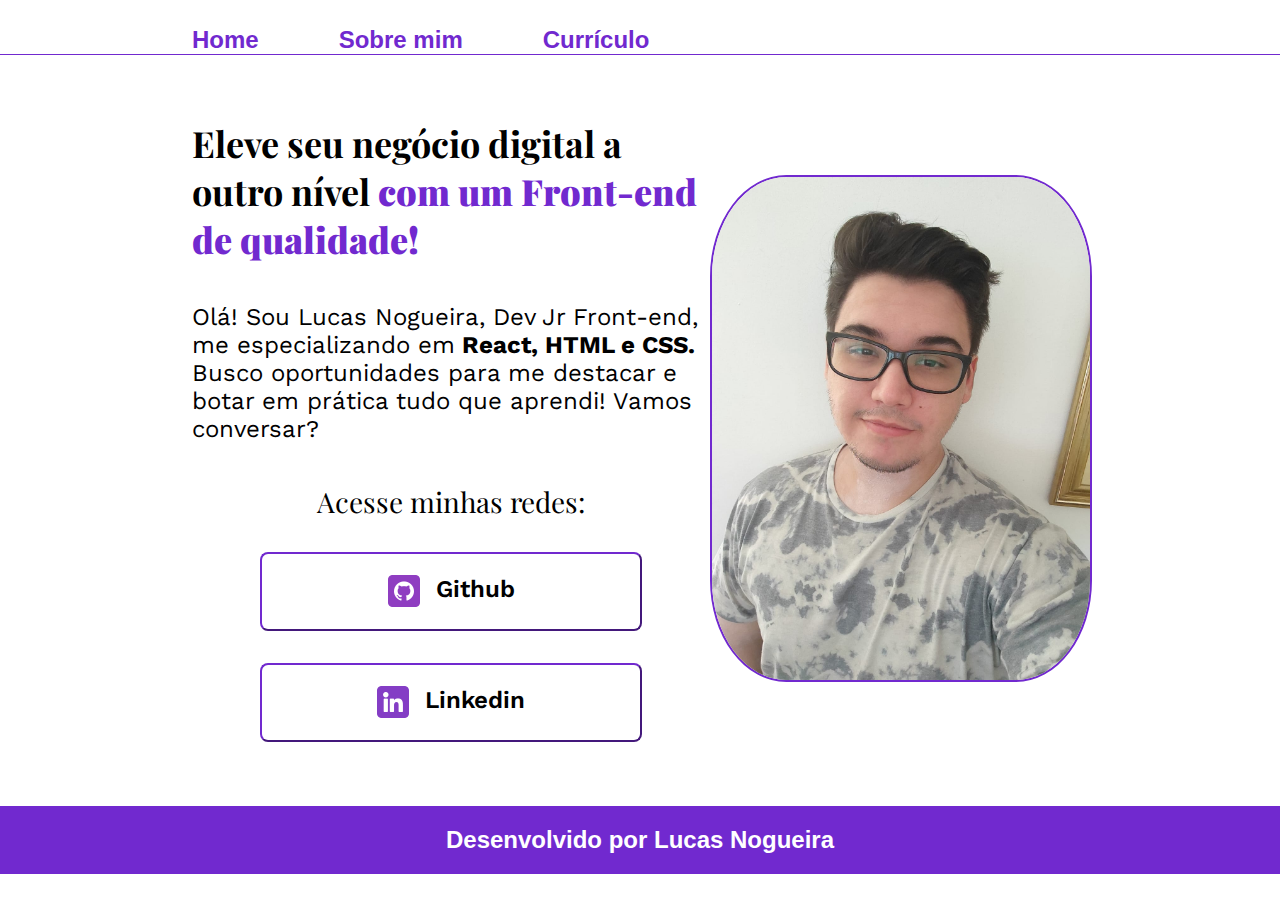
==== index.html @ 48abc3b7 "first commit" ====
<!DOCTYPE html>
<html lang="pt-br">

<head>
    <meta charset="UTF-8">
    <meta http-equiv="X-UA-Compatible" content="IE-edge">
    <meta name="viewport" content="width=device-width, initial-scale=1.0">
    <title>Portfolio</title>
    <link rel="stylesheet" href="./Styles/principal.css">
</head>

<body>
    <header class="cabecalho">
        <nav class="menu">
            <a class="menu__link" href="index.html">Home</a>
            <a class="menu__link" href="SobreMim.html">Sobre mim</a>
            <a class="menu__link" href="Curriculo.html"> Currículo</a>
        </nav>
    </header>
    <main class="apresentacao">
        <section class="apresentacao__conteudo">
            <h1 class="titulo">Eleve seu negócio digital a outro nível <strong class='titulo-destaque'>com um Front-end
                    de qualidade!</strong></h1>
            <p class="paragrafo">Olá! Sou Lucas Nogueira, Dev Jr Front-end, me especializando em<strong> React, HTML e
                    CSS.</strong> Busco oportunidades para me destacar e botar em prática tudo que aprendi!<span> Vamos
                    conversar?</span></p>
            <div class="links">
                <h2 class="links__titulo">Acesse minhas redes:</h2>
                <a class="botao" href="https://github.com/LLawlietB1" target="_blank">
                    <img src="./assets/Github.png">
                    Github</a>
                <a class="botao" href="https://www.linkedin.com/in/lucas-nogueira-9866b01a2/" target="_blank">
                    <img src="./assets/linkedin.png">
                    Linkedin</a>
            </div>
        </section>
        <div class="container">
            <img class="img__principal" src="./assets/minha_foto.png" alt="Foto do usuário" />
            <div class="overlay">
                <div class="text">Contatos na Aba Curriculo</div>
            </div>
        </div>
    </main>

    <footer class="rodape">
        <p>
            <strong>Desenvolvido por Lucas Nogueira</strong>
        </p>
    </footer>
</body>

</html>
---- Styles/principal.css ----
@import url('https://fonts.googleapis.com/css2?family=Playfair+Display:ital,wght@0,400..900;1,400..900&display=swap');
@import url('https://fonts.googleapis.com/css2?family=Playfair+Display:ital,wght@0,400..900;1,400..900&family=Work+Sans:ital,wght@0,100..900;1,100..900&display=swap');


:root {
    --cor-primaria: rgb(255, 255, 255);
    --cor-secundaria: rgb(0, 0, 0);
    --cor-tercearia: rgb(113, 41, 207);

    --fonte--titulo: "Playfair Display", serif;
    --fonte-paragrafo: "Work Sans", sans-serif;
    --fonte-trechos: Verdana, Geneva, Tahoma, sans-serif;
}

* {
    margin: 0;
    padding: 0;
}

body {
    box-sizing: border-box;
    background-color: var(--cor-primaria);
    color: var(--cor-secundaria);
}


img {
    max-width: 400px;
    max-height: 600px;
    width: auto;
    height: auto;
    border-radius: 10%;
}

img.img__principal {
    max-width: 400px;
    max-height: 600px;
    width: 100%;
    height: auto;
    border-radius: 20%;
    border: 2px solid var(--cor-tercearia);
}

.cabecalho {
    padding: 2% 0 0 15%;
    border-bottom: 1px solid var(--cor-tercearia);
}

.menu {
    display: flex;
    gap: 80px;
}

.menu__link {
    font-family: var(--fonte-trechos);
    font-size: 24px;
    font-weight: 600;
    color: var(--cor-tercearia);
    text-decoration: none;
}

.apresentacao {
    padding: 5% 15%;
    display: flex;
    align-items: center;
    justify-content: space-between;
}

.apresentacao__conteudo {
    width: 615px;
    display: flex;
    flex-direction: column;
    gap: 40px;

}

.titulo {
    font-size: 36px;
    font-family: var(--fonte--titulo);
}

.titulo-destaque {
    color: var(--cor-tercearia);
}


.paragrafo {
    font-size: 24px;
    font-family: var(--fonte-paragrafo);
}

.links {
    display: flex;
    flex-direction: column;
    justify-content: space-between;
    align-items: center;
    gap: 32px;
}

.botao {
    display: flex;
    justify-content: center;
    gap: 16px;
    width: 378px;
    text-align: center;
    border-radius: 8px;
    border: 2px outset var(--cor-tercearia);
    font-size: 24px;
    padding: 21.5px 0;
    text-decoration: none;
    color: var(--cor-secundaria);
    font-family: var(--fonte-paragrafo);
    font-weight: 600;
}

.links__titulo {
    font-family: var(--fonte--titulo);
    font-weight: 400;
    font-size: 28px;
}

.botao:hover {
    background-color: var(--cor-secundaria);
    color: var(--cor-primaria);
}

.rodape {
    padding: 20px;
    color: var(--cor-primaria);
    background-color: var(--cor-tercearia);
    text-align: center;
    font-family: var(--fonte-trechos);
    font-size: 24px;
    font-weight: 400 bold;
}

.container {
    position: relative;
    width: 50%;
    max-width: 403px;
    max-height: 600px;
}

.overlay {
    position: absolute;
    bottom: 100%;
    left: 0;
    right: 0;
    background-color: var(--cor-tercearia);
    overflow: hidden;
    width: 100%;
    height: 0;
    transition: .5s ease;
    border-radius: 20%;
}

.container:hover .overlay {
    bottom: 0;
    height: 100%;
}

.text {
    color: var(--cor-primaria);
    font-size: 20px;
    position: absolute;
    top: 50%;
    left: 50%;
    -webkit-transform: translate(-50%, -50%);
    -ms-transform: translate(-50%, -50%);
    transform: translate(-50%, -50%);
    text-align: center;
    font-family: var(--fonte-paragrafo);
}
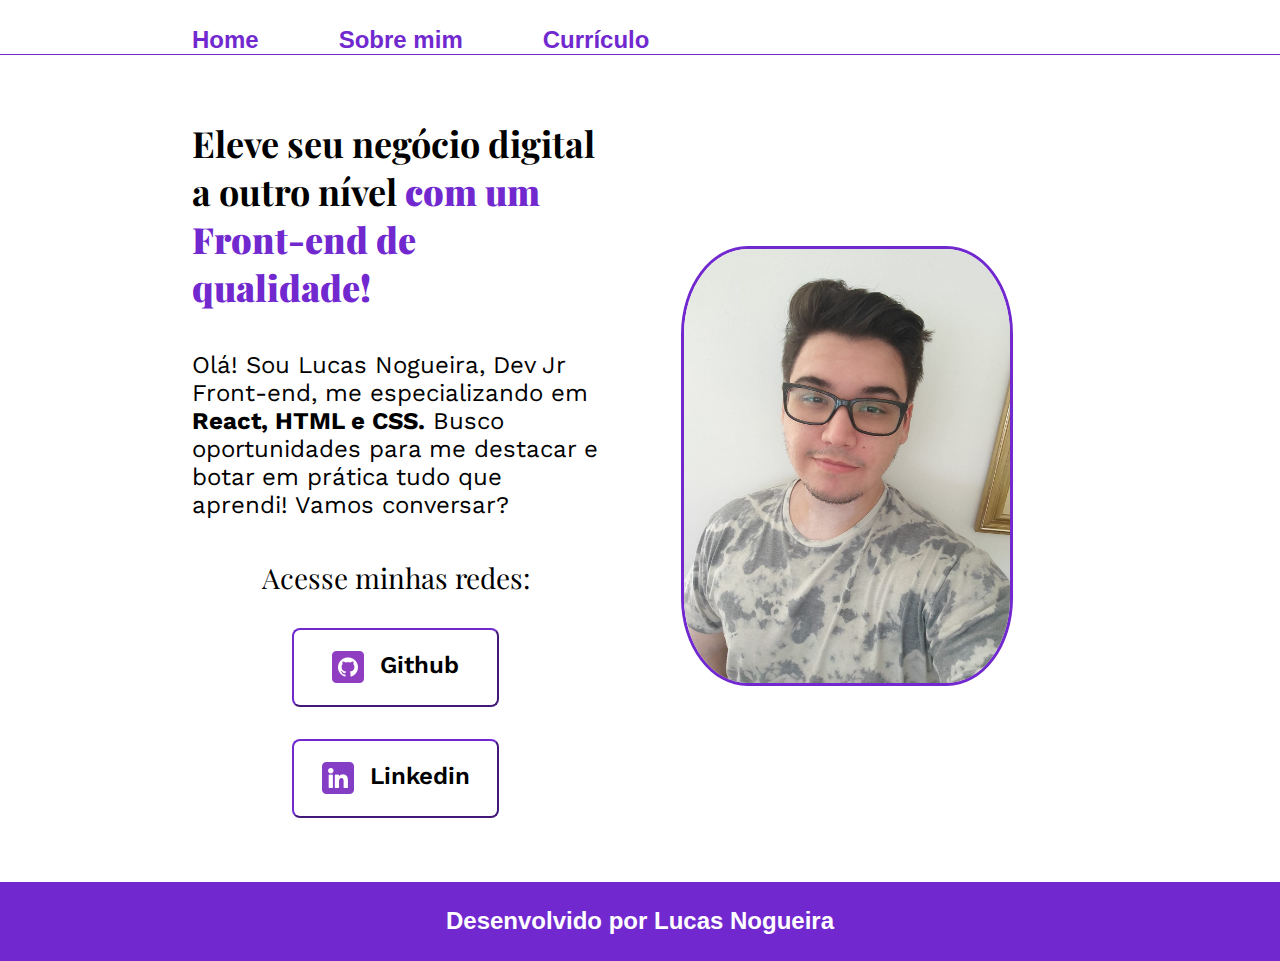
==== commit 5f82ac5d: "v0.1" ====
--- a/index.html
+++ b/index.html
@@ -5,7 +5,8 @@
     <meta charset="UTF-8">
     <meta http-equiv="X-UA-Compatible" content="IE-edge">
     <meta name="viewport" content="width=device-width, initial-scale=1.0">
-    <title>Portfolio</title>
+    <link rel="shortcut icon" type="imagex/png" href="assets/port.png">
+    <title>Portfólio</title>
     <link rel="stylesheet" href="./Styles/principal.css">
 </head>
 
@@ -35,11 +36,11 @@
             </div>
         </section>
         <div class="container">
-            <img class="img__principal" src="./assets/minha_foto.png" alt="Foto do usuário" />
-            <div class="overlay">
-                <div class="text">Contatos na Aba Curriculo</div>
-            </div>
-        </div>
+        <img class="img__principal" src="./assets/minha_foto.png" alt="Foto do usuário" />
+        <div class="overlay">
+            <div class="text">Prazer em ter você aqui! Vamos criar algo incrível juntos?</div>
+          </div>
+    </div>
     </main>
 
     <footer class="rodape">
--- a/Styles/principal.css
+++ b/Styles/principal.css
@@ -24,22 +24,7 @@
 }
 
 
-img {
-    max-width: 400px;
-    max-height: 600px;
-    width: auto;
-    height: auto;
-    border-radius: 10%;
-}
 
-img.img__principal {
-    max-width: 400px;
-    max-height: 600px;
-    width: 100%;
-    height: auto;
-    border-radius: 20%;
-    border: 2px solid var(--cor-tercearia);
-}
 
 .cabecalho {
     padding: 2% 0 0 15%;
@@ -53,10 +38,11 @@
 
 .menu__link {
     font-family: var(--fonte-trechos);
-    font-size: 24px;
+    font-size: 1.5rem;
     font-weight: 600;
     color: var(--cor-tercearia);
     text-decoration: none;
+    gap: 82px;
 }
 
 .apresentacao {
@@ -64,10 +50,11 @@
     display: flex;
     align-items: center;
     justify-content: space-between;
+    gap: 82px;
 }
 
 .apresentacao__conteudo {
-    width: 615px;
+    width: 50%;
     display: flex;
     flex-direction: column;
     gap: 40px;
@@ -75,7 +62,7 @@
 }
 
 .titulo {
-    font-size: 36px;
+    font-size: 2.25rem;
     font-family: var(--fonte--titulo);
 }
 
@@ -85,7 +72,7 @@
 
 
 .paragrafo {
-    font-size: 24px;
+    font-size: 1.5rem;
     font-family: var(--fonte-paragrafo);
 }
 
@@ -97,15 +84,53 @@
     gap: 32px;
 }
 
+.img__principal {
+    width: 80%;
+    border-radius: 20%;
+    border: 0.2rem solid var(--cor-tercearia);
+}
+.container {
+    position: relative;
+    width: 50%;
+  }
+  .overlay {
+    position: absolute;
+    bottom: 0;
+    left: 0;
+    right: 0;
+    background-color: var(--cor-tercearia);
+    overflow: hidden;
+    width: 81%;
+    height: 0;
+    transition: .3s ease-out;
+    border-radius: 21%;
+  }
+  
+  .container:hover .overlay {
+    height: 100%;
+  }
+  
+  .text {
+    color: white;
+    font-size: 1.25rem;
+    position: absolute;
+    top: 50%;
+    left: 50%;
+    -webkit-transform: translate(-50%, -50%);
+    -ms-transform: translate(-50%, -50%);
+    transform: translate(-50%, -50%);
+    text-align: center;
+    font-family: var(--fonte-trechos);
+  }  
 .botao {
     display: flex;
     justify-content: center;
     gap: 16px;
-    width: 378px;
+    width: 50%;
     text-align: center;
     border-radius: 8px;
     border: 2px outset var(--cor-tercearia);
-    font-size: 24px;
+    font-size: 1.5rem;
     padding: 21.5px 0;
     text-decoration: none;
     color: var(--cor-secundaria);
@@ -116,7 +141,7 @@
 .links__titulo {
     font-family: var(--fonte--titulo);
     font-weight: 400;
-    font-size: 28px;
+    font-size: 1.75rem;
 }
 
 .botao:hover {
@@ -125,49 +150,28 @@
 }
 
 .rodape {
-    padding: 20px;
+    padding: 2%;
     color: var(--cor-primaria);
     background-color: var(--cor-tercearia);
     text-align: center;
     font-family: var(--fonte-trechos);
-    font-size: 24px;
+    font-size: 1.5rem;
     font-weight: 400 bold;
 }
 
-.container {
-    position: relative;
-    width: 50%;
-    max-width: 403px;
-    max-height: 600px;
-}
+@media (max-width: 1200px) {
 
-.overlay {
-    position: absolute;
-    bottom: 100%;
-    left: 0;
-    right: 0;
-    background-color: var(--cor-tercearia);
-    overflow: hidden;
-    width: 100%;
-    height: 0;
-    transition: .5s ease;
-    border-radius: 20%;
-}
-
-.container:hover .overlay {
-    bottom: 0;
-    height: 100%;
-}
-
-.text {
-    color: var(--cor-primaria);
-    font-size: 20px;
-    position: absolute;
-    top: 50%;
-    left: 50%;
-    -webkit-transform: translate(-50%, -50%);
-    -ms-transform: translate(-50%, -50%);
-    transform: translate(-50%, -50%);
-    text-align: center;
-    font-family: var(--fonte-paragrafo);
+    .cabecalho{
+        padding: 5%;
+    }
+    .menu{
+        justify-content: center;
+    }
+    .apresentacao {
+        flex-direction: column-reverse;
+        padding: 10%;
+    }
+    .apresentacao__conteudo{
+        width: auto;
+    }
 }